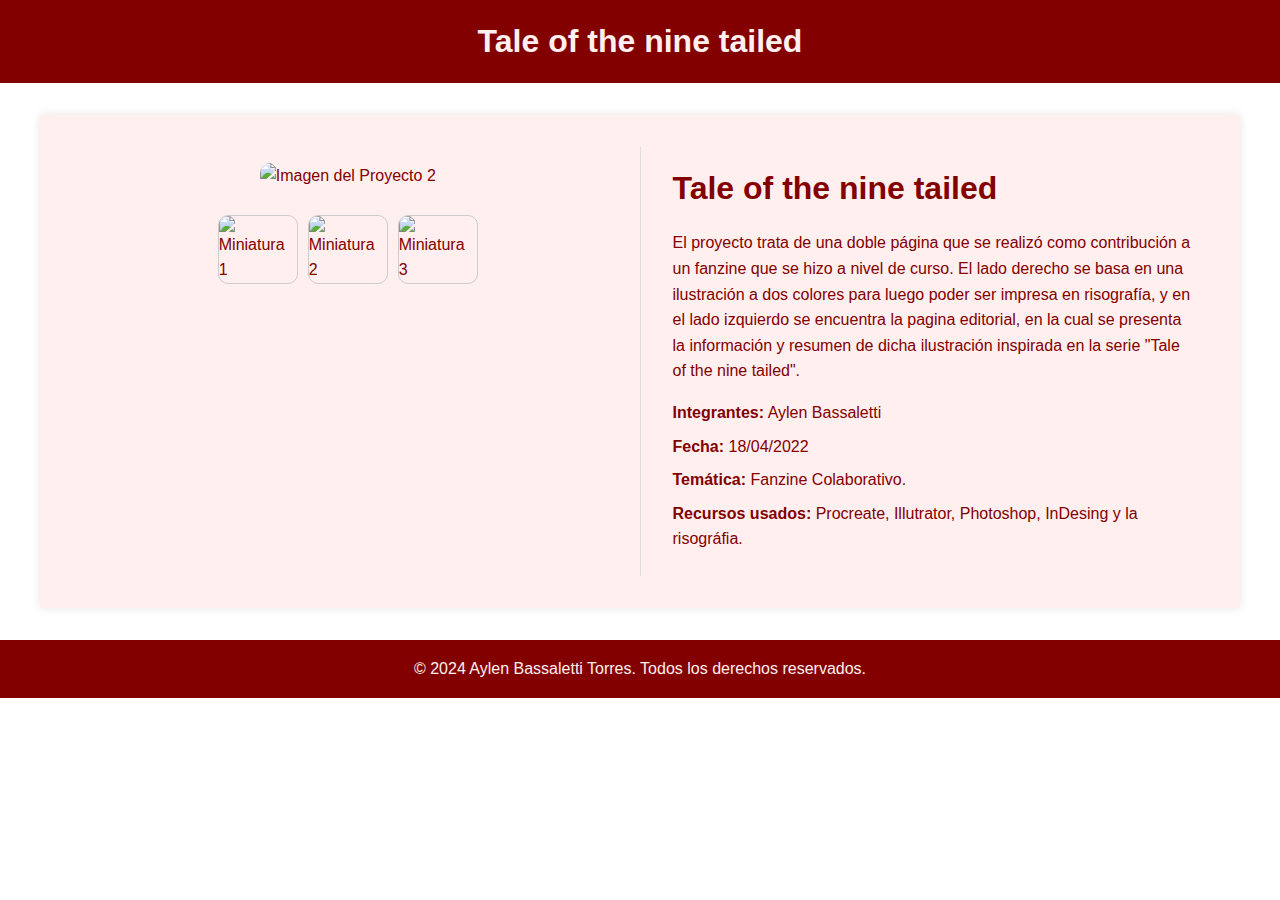
==== proyecto-03.html @ fe781252 "Add files via upload" ====
<!DOCTYPE html>
<html lang="es">
<head>
    <meta charset="UTF-8">
    <meta name="viewport" content="width=device-width, initial-scale=1.0">
    <title>Proyecto 1</title>
    <link rel="stylesheet" href="proyecto-01.css">
</head>
<body>
    <header>
        <!-- Título del proyecto -->
        <h1>Tale of the nine tailed</h1>
    </header>
    <!-- Contenedor principal del proyecto -->
    <main class="project-container">
        <section class="project-images">
            <div class="main-image">
                <!-- Imagen principal del proyecto. Cambiar el valor del atributo "src" con la ubicacion y nombre de tu imagen principal -->
                <img src="imagenes/imagen12.jpg" alt="Imagen del Proyecto 2" id="mainImg">
            </div>
            <div class="thumbnail-container">
                <!-- Miniaturas de imágenes del proyecto. Cambiar el valor del atributo "src" con la ubicacion y nombre de tus miniaturas -->
                <img src="imagenes/imagen12.jpg" alt="Miniatura 1" class="thumbnail" data-src="imagenes/imagen12.jpg">
                <img src="imagenes/imagen13.jpg" alt="Miniatura 2" class="thumbnail" data-src="imagenes/imagen13.jpg">
                <!-- Añade más miniaturas según sea necesario -->
                <img src="imagenes/imagen14.jpg" alt="Miniatura 3" class="thumbnail" data-src="imagenes/imagen14.jpg">
            </div>
        </section>
        <!-- Sección de detalles del proyecto -->
        <section class="project-details">
            <!-- Nombre del proyecto. Cambiar el texto con el nombre de tu proyecto -->
            <h2>Tale of the nine tailed</h2>
            <!-- Descripción detallada del proyecto. Cambiar el texto con la descripción de tu proyecto -->
            <p>El proyecto trata de una doble p&aacute;gina que se realiz&oacute; como contribuci&oacute;n a un fanzine que se hizo a nivel de curso. El lado derecho se basa en una ilustraci&oacute;n a dos colores para luego poder ser impresa en risograf&iacute;a, y en el lado izquierdo se encuentra la pagina editorial, en la cual se presenta la información y resumen de dicha ilustración inspirada en la serie "Tale of the nine tailed".</p>
            <ul>
                <!-- Información adicional del proyecto -->
                <li><strong>Integrantes:</strong> Aylen Bassaletti </li>
                <li><strong>Fecha:</strong> 18/04/2022</li>
                <li><strong>Tem&aacute;tica:</strong> Fanzine Colaborativo.</li>
                <li><strong>Recursos usados:</strong> Procreate, Illutrator, Photoshop, InDesing y la risogr&aacute;fia.</li>
                <!-- Añade más información según sea necesario -->
            </ul>
        </section>
    </main>
    <!-- Pie de página (footer) -->
    <footer>
        <!-- Texto del pie de página. Cambiar el texto con tu nombre -->
        <p>&copy; 2024 Aylen Bassaletti Torres. Todos los derechos reservados.</p>
    </footer>
    <!-- Enlace al archivo de JavaScript específico para este proyecto -->
    <script src="proyecto-01.js"></script>
</body>
</html>
---- proyecto-01.css ----
/* ----------------------------------------------
Manual de Estilos para proyecto-01.html
   ---------------------------------------------- */

/* Reset de estilos por defecto */
* {
    margin: 0;
    padding: 0;
    box-sizing: border-box;
}

/* Estilos del cuerpo de la página */
body {
    font-family: Arial, sans-serif; /* Familia de fuente */
    line-height: 1.6; /* Altura de línea */
    color: rgb(131, 0, 0); /* Color principal del texto */
}

/* Estilos del encabezado */
header {
    text-align: center; /* Alinear texto al centro */
    padding: 1rem; /* Relleno interior */
    background: rgb(131, 0, 0); /* Color de fondo */
    color:  rgb(255, 239, 239); /* Color del texto */
}

/* Estilos del contenedor de proyecto */
.project-container {
    display: flex; /* Mostrar como flexbox */
    flex-direction: column; /* Dirección de los elementos */
    max-width: 1200px;
    /*flex-wrap: wrap;Arreglo para resposividad ----------------------------------------------------------------------------------------------------------*/
    /*-width: 1200px;  Ancho máximo */
    margin: 2rem auto; /* Márgenes */
    padding: 1rem; /* Relleno interior */
    background:  rgb(255, 239, 239); /* Color de fondo */
    box-shadow: 0 0 10px rgba(0, 0, 0, 0.1); /* Sombra */
}

/* Estilos de la sección de imágenes del proyecto */
.project-images {
  /*  flex: 1;  Flexibilidad */
    display: flex; /* Mostrar como flexbox */
    flex-direction: column; /* Dirección de los elementos */
    align-items: center; /* Alinear elementos */
    padding: 1rem; /* Relleno interior */
    border-right: 1px solid  rgb(255, 239, 239); /* Borde derecho */
}

/* Estilos de las imágenes del proyecto */
.project-images img {
    max-width: 100%; /* Ancho máximo del 100% */
    height: auto; /* Altura automática */
    margin-bottom: 1rem; /* Margen inferior */
    border-radius: 10px; /* Borde redondeado */
}

/* Estilos de los detalles del proyecto */
.project-details {
    /*  flex: 1;Flexibilidad */
    padding: 1rem; /* Relleno interior */
}

.project-details h2 {
    margin-bottom: 1rem; /* Margen inferior */
    font-size: 2rem; /* Tamaño de fuente */
}

.project-details p {
    margin-bottom: 1rem; /* Margen inferior */
}

.project-details ul {
    list-style: none; /* Quitar viñetas */
    padding: 0; /* Padding cero */
}

.project-details ul li {
    margin-bottom: 0.5rem; /* Margen inferior */
}

.thumbnail-container {
    display: flex; /* Mostrar como flexbox */
    justify-content: center; /* Justificar al centro */
    align-items: center; /* Alinear al centro */
    margin-top: 10px; /* Margen superior */
}

.thumbnail {
    width: 80px; /* Ancho de miniatura */
    height: 60px; /* Alto de miniatura */
    margin: 0 5px; /* Margen */
    cursor: pointer; /* Cursor tipo puntero */
    border: 1px solid #ccc; /* borde estatico */
    border-radius: 5px; /* Borde redondeado */
}

.thumbnail:hover {
    border-color: rgb(131, 0, 0); /* Color del borde al pasar el mouse */
}

footer {
    text-align: center; /* Alinear texto al centro */
    padding: 1rem 0; /* Relleno interior */
    background: rgb(131, 0, 0); /* Color de fondo */
    color:  rgb(255, 239, 239); /* Color del texto */
    margin-top: 2rem; /* Margen superior */
}

/*Resposividad*/

/* Media Queries para Responsividad */
@media (max-width: 768px) {
    .project-container {
        flex-direction: column;
        padding: 1rem;
    }
    .project-images {
/*       border-right: none;*/
        border-bottom: 1px solid #ddd;
        padding-bottom: 1rem;
    }
    .thumbnail {
        width: 60px;
        height: 45px;
    }
}

/* Media Queries para Pantallas Grandes */
@media (min-width: 769px) {
    .project-container {
        flex-direction: row;
        padding: 2rem;
    }
    .project-images {
        flex: 1;
        border-right: 1px solid #ddd;
        border-bottom: none;
        padding-right: 2rem;
    }
    .project-details {
        flex: 1;
        padding-left: 2rem;
    }
}

/* Ajustes de imagen principal */
.main-image img {
    width: 100%;
    height: auto;
    max-height: 400px; /* Ajustar según la altura deseada */
    object-fit: cover;
    border-radius: 10px;
}
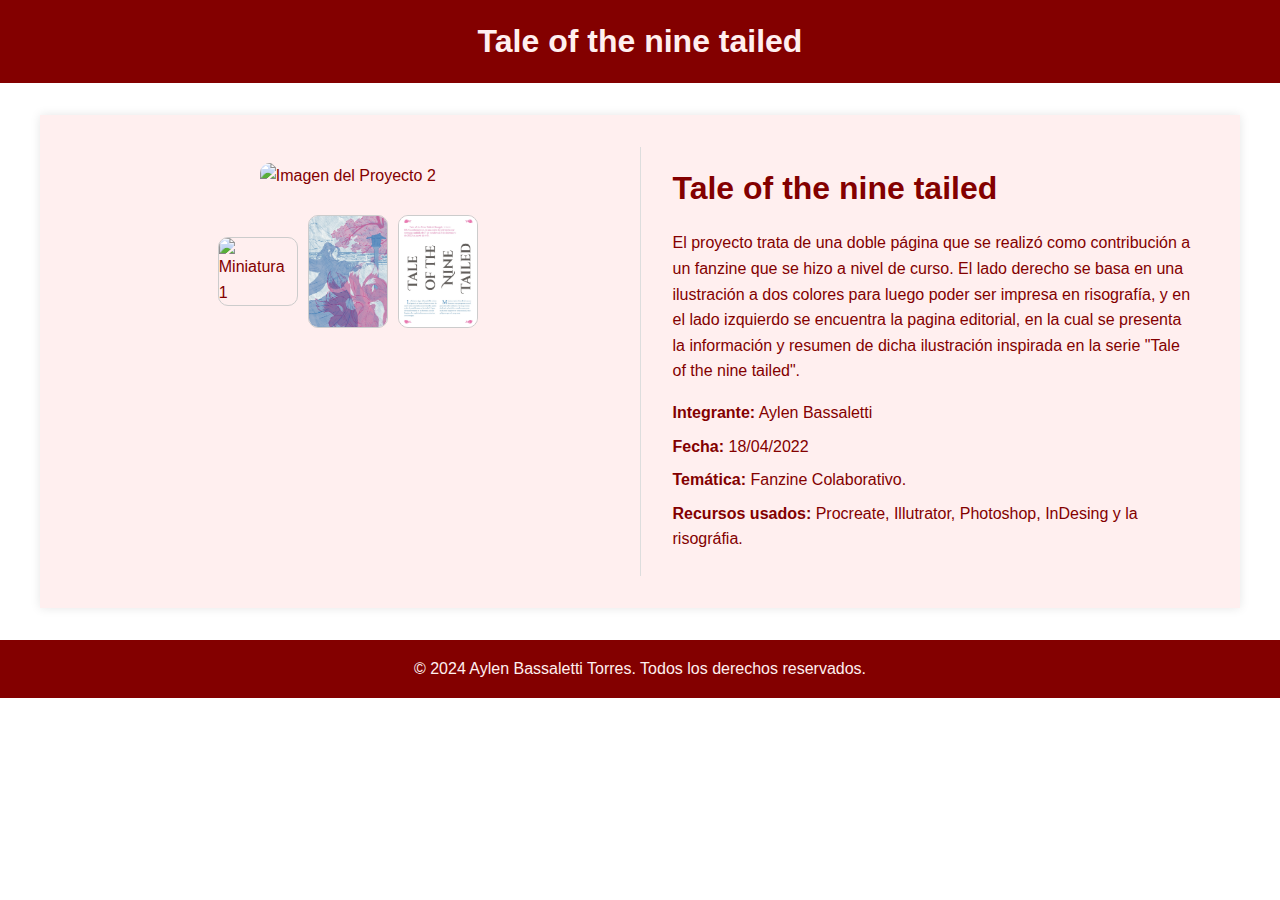
==== commit 66d62395: "Update proyecto-03.html" ====
--- a/proyecto-03.html
+++ b/proyecto-03.html
@@ -34,7 +34,7 @@
             <p>El proyecto trata de una doble p&aacute;gina que se realiz&oacute; como contribuci&oacute;n a un fanzine que se hizo a nivel de curso. El lado derecho se basa en una ilustraci&oacute;n a dos colores para luego poder ser impresa en risograf&iacute;a, y en el lado izquierdo se encuentra la pagina editorial, en la cual se presenta la información y resumen de dicha ilustración inspirada en la serie "Tale of the nine tailed".</p>
             <ul>
                 <!-- Información adicional del proyecto -->
-                <li><strong>Integrantes:</strong> Aylen Bassaletti </li>
+                <li><strong>Integrante:</strong> Aylen Bassaletti </li>
                 <li><strong>Fecha:</strong> 18/04/2022</li>
                 <li><strong>Tem&aacute;tica:</strong> Fanzine Colaborativo.</li>
                 <li><strong>Recursos usados:</strong> Procreate, Illutrator, Photoshop, InDesing y la risogr&aacute;fia.</li>
@@ -50,4 +50,4 @@
     <!-- Enlace al archivo de JavaScript específico para este proyecto -->
     <script src="proyecto-01.js"></script>
 </body>
-</html>+</html>
